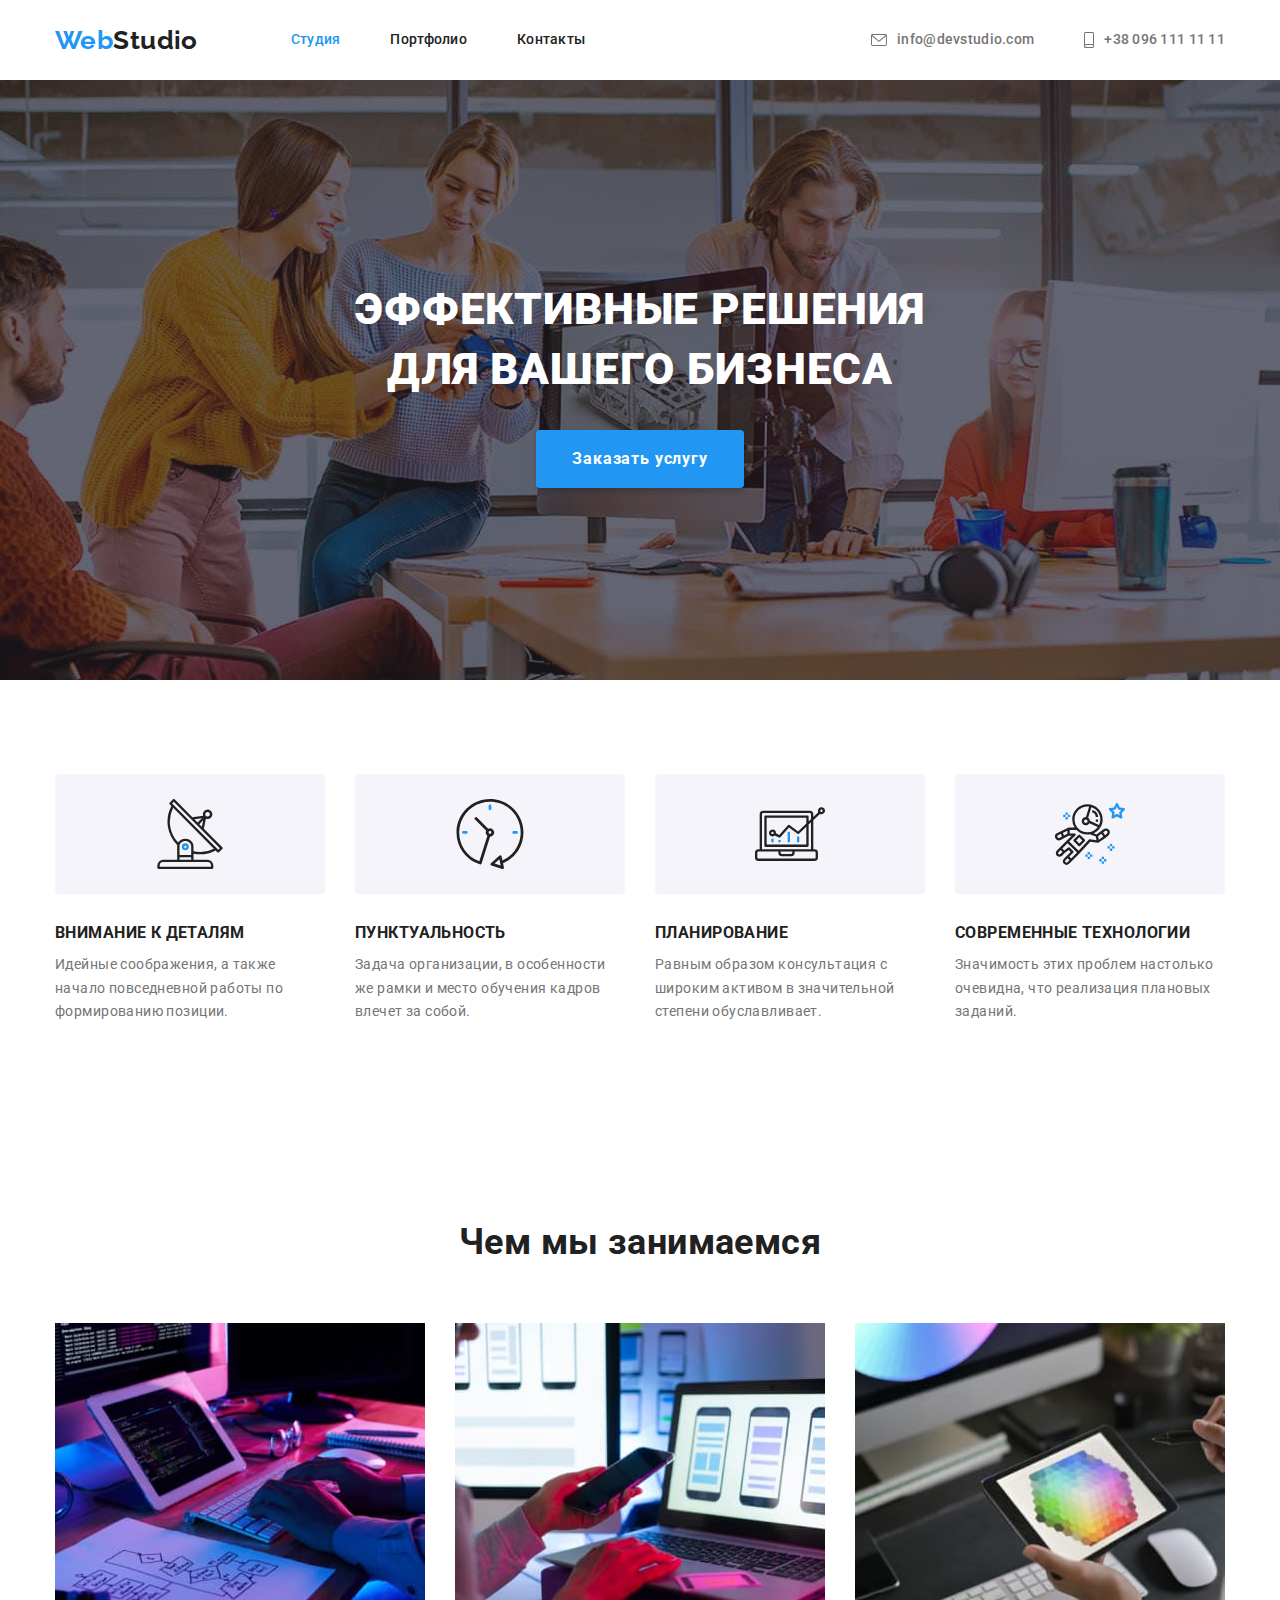
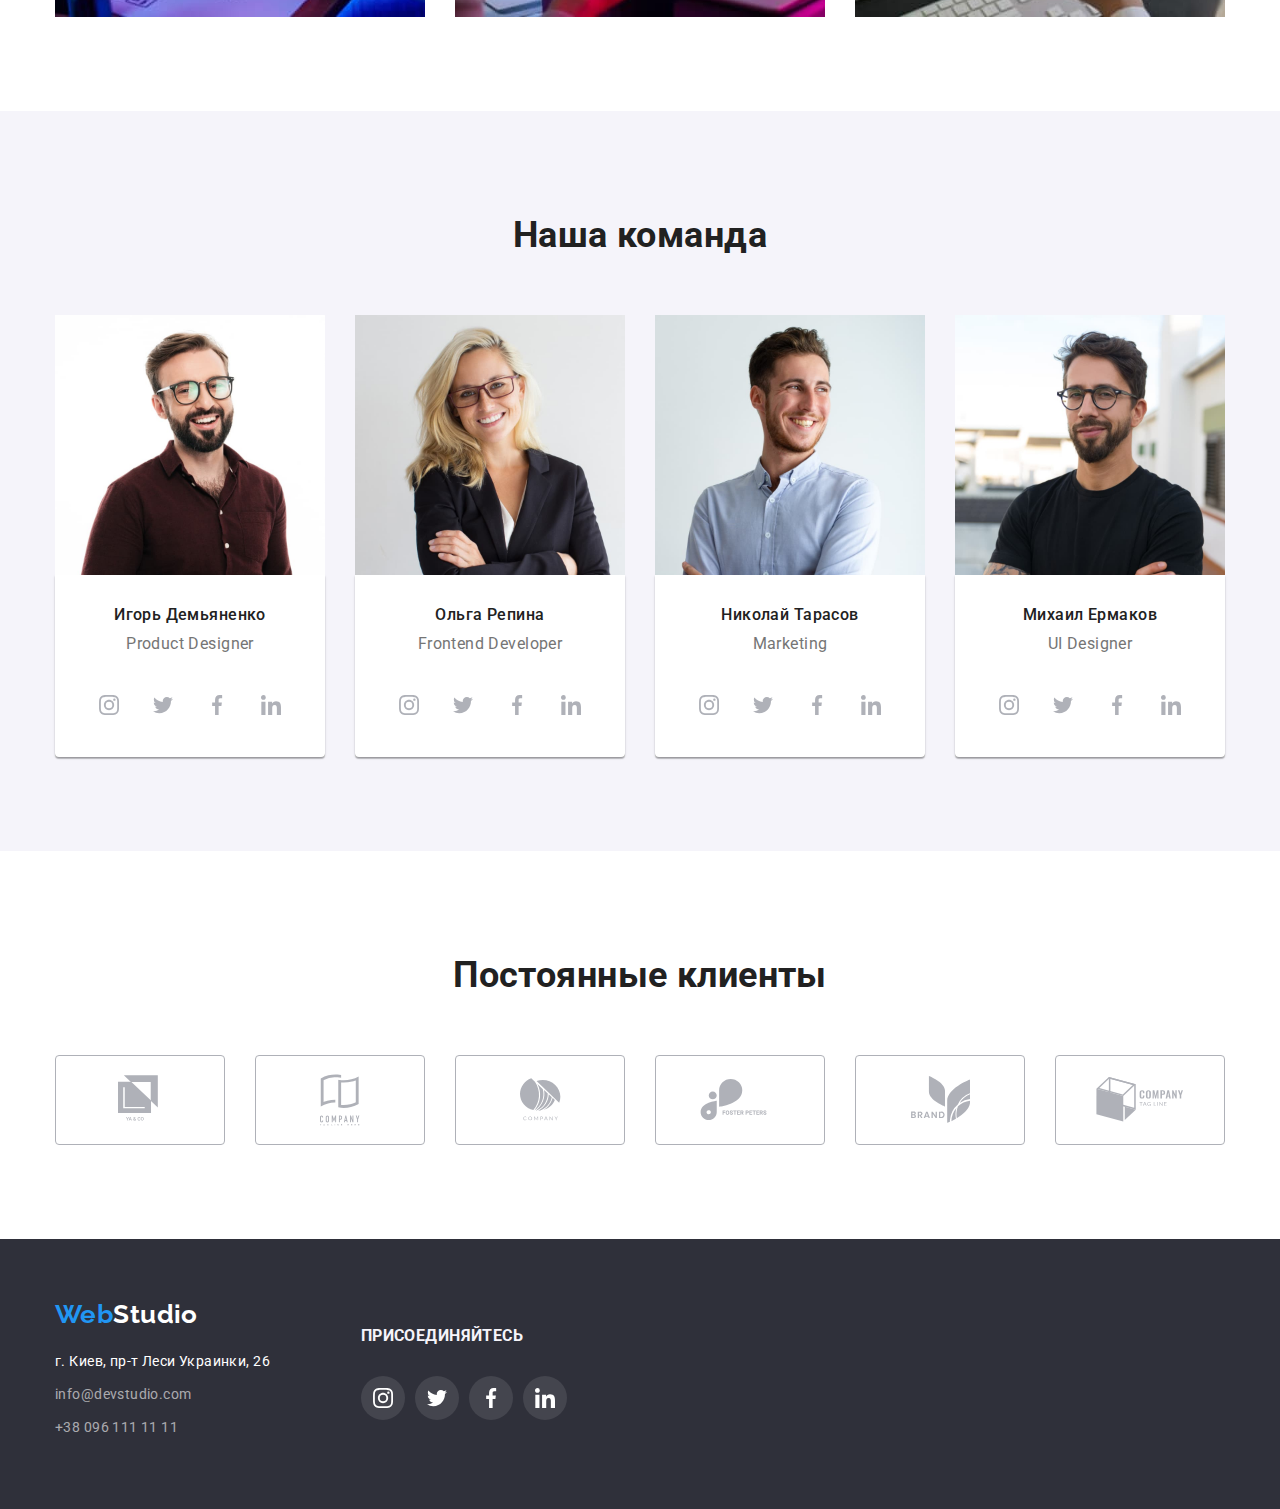
==== index.html @ 421e462c "дз4" ====
<!DOCTYPE html>
<html lang="ru">
  <head>
    <meta charset="UTF-8" />
    <meta name="viewport" content="width=device-width, initial-scale=1.0" />
    <title>Студия WebStudio</title>
    <link rel="preconnect" href="https://fonts.gstatic.com" />
    <link
      href="https://fonts.googleapis.com/css2?family=Raleway:wght@700&family=Roboto:wght@400;500;700;900&display=swap"
      rel="stylesheet"
    />
    <link
      rel="stylesheet"
      href="https://cdnjs.cloudflare.com/ajax/libs/modern-normalize/1.0.0/modern-normalize.min.css"
    />
    <link rel="stylesheet" href="./css/styles.css" />
  </head>

  <body>
    <!--Шапка страницы-->
    <header class="header">
      <div class="container navigation">
        <nav class="site-nav">
          <a class="logo link" href="./index.html"
            ><span class="logo-path">Web</span>Studio</a
          >
          <ul class="list nav-pages">
            <li class="item">
              <a class="link current" href="./index.html">Студия</a>
            </li>
            <li class="item">
              <a class="link" href="./portfolio.html">Портфолио</a>
            </li>
            <li class="item">
              <a class="link" href="#">Контакты</a>
            </li>
          </ul>
        </nav>
        <ul class="list header-connection">
          <li class="item">
            <a class="connection link" href="mailto:info@devstudio.com">
              <svg class="email" width="16" height="12">
                <use href="./images/main/sprite-icons.svg#icon-envelope"></use>
              </svg>
              info@devstudio.com</a
            >
          </li>
          <li class="item">
            <a class="connection link" href="tel:+380961111111">
              <svg class="telephone" width="10" height="16">
                <use
                  href="./images/main/sprite-icons.svg#icon-smartphone"
                ></use>
              </svg>
              +38 096 111 11 11</a
            >
          </li>
        </ul>
      </div>
    </header>
    <!--/Шапка страницы-->

    <main>
      <!--Девиз-->
      <section class="slogan">
        <div class="container">
          <h1 class="slogan-title">Эффективные решения для вашего бизнеса</h1>
          <a class="button-primary link" href="#">Заказать услугу</a>
        </div>
      </section>
      <!--/Девиз-->

      <!--Наши преимущества-->
      <section class="advantages section-padding">
        <div class="container">
        <h2 hidden class="title">Наши преимущества</h2>
        <ul class="advantages-catalog list">
          <li class="advantage-item">
            <div class="advantage-icon-background">
              <svg width="70" height="70">
                <use href="./images/main/sprite-icons.svg#icon-antenna"></use>
              </svg>
            </div>

            <h3 class="advantages-title">Внимание к деталям</h3>
            <p class="advantages-text">
              Идейные соображения, а также начало повседневной работы по
              формированию позиции.
            </p>
          </li>
          <li class="advantage-item">
            <div class="advantage-icon-background">
              <svg width="70" height="70">
                <use href="./images/main/sprite-icons.svg#icon-clock"></use>
              </svg>
            </div>
            <h3 class="advantages-title">Пунктуальность</h3>
            <p class="advantages-text">
              Задача организации, в особенности же рамки и место обучения кадров
              влечет за собой.
            </p>
          </li>
          <li class="advantage-item">
            <div class="advantage-icon-background">
              <svg width="70" height="70">
                <use href="./images/main/sprite-icons.svg#icon-diagram"></use>
              </svg>
            </div>
            <h3 class="advantages-title">Планирование</h3>
            <p class="advantages-text">
              Равным образом консультация с широким активом в значительной
              степени обуславливает.
            </p>
          </li>
          <li class="advantage-item">
            <div class="advantage-icon-background">
              <svg width="70" height="70">
                <use href="./images/main/sprite-icons.svg#icon-astronaut"></use>
              </svg>
            </div>
            <h3 class="advantages-title">Современные технологии</h3>
            <p class="advantages-text">
              Значимость этих проблем настолько очевидна, что реализация
              плановых заданий.
            </p>
          </li>
        </ul>
        </div>
      </section>
      <!--/Наши преимущества-->

      <!--Наши услуги-->
      <section class="services section-padding">
        <div class="container">
          <h2 class="title">Чем мы занимаемся</h2>
          <ul class="list">
            <li class="our-service">
              <img
                class="service-foto"
                src="./images/main/coding.jpg"
                alt="Пишем код страницы"
                width="370"
                height="294"
              />
            </li>
            <li class="our-service">
              <img
                class="service-foto"
                src="./images/main/adaptation.jpg"
                alt="Адаптируем под разные устройства"
                width="370"
                height="294"
              />
            </li>
            <li class="our-service">
              <img
                class="service-foto"
                src="./images/main/design.jpg"
                alt="Создаем дизайн"
                width="370"
                height="294"
              />
            </li>
          </ul>
        </div>
      </section>
      <!--/Наши услуги-->

      <!--Наша команда-->
      <section class="team section-padding">
        <div class="container">
          <h2 class="title">Наша команда</h2>
          <ul class="list members-of-team">
            <li class="team-card">
              <img
                class="team-foto"
                src="./images/main/igor-d.jpg"
                alt="фото Игорь Демьяненко"
                width="270"
                height="260"
              />
              <div class="member-content">
                <h3 class="team-member">Игорь Демьяненко</h3>
                <p lang="en" class="team-specialization">Product Designer</p>
                <ul class="social-network-list list">
                  <li class="social-network">
                    <a href="#" class="social-link">
                      <svg class="social-icon" width="20" height="20">
                        <use
                          href="./images/main/sprite-icons.svg#icon-instagram"
                        ></use>
                      </svg>
                    </a>
                  </li>
                  <li class="social-network">
                    <a href="#" class="social-link">
                      <svg class="social-icon" width="20" height="20">
                        <use
                          href="./images/main/sprite-icons.svg#icon-twitter"
                        ></use>
                      </svg>
                    </a>
                  </li>
                  <li class="social-network">
                    <a href="#" class="social-link">
                      <svg class="social-icon" width="20" height="20">
                        <use
                          href="./images/main/sprite-icons.svg#icon-facebook"
                        ></use>
                      </svg>
                    </a>
                  </li>
                  <li class="social-network">
                    <a href="#" class="social-link">
                      <svg class="social-icon" width="20" height="20">
                        <use
                          href="./images/main/sprite-icons.svg#icon-linkedin"
                        ></use>
                      </svg>
                    </a>
                  </li>
                </ul>
              </div>
            </li>
            <li class="team-card">
              <img
                class="team-foto"
                src="./images/main/olga-r.jpg"
                alt="фото Ольга Репина"
                width="270"
                height="260"
              />
              <div class="member-content">
                <h3 class="team-member">Ольга Репина</h3>
                <p lang="en" class="team-specialization">Frontend Developer</p>
                <ul class="social-network-list list">
                  <li class="social-network">
                    <a href="#" class="social-link">
                      <svg class="social-icon" width="20" height="20">
                        <use
                          href="./images/main/sprite-icons.svg#icon-instagram"
                        ></use>
                      </svg>
                    </a>
                  </li>
                  <li class="social-network">
                    <a href="#" class="social-link">
                      <svg class="social-icon" width="20" height="20">
                        <use
                          href="./images/main/sprite-icons.svg#icon-twitter"
                        ></use>
                      </svg>
                    </a>
                  </li>
                  <li class="social-network">
                    <a href="#" class="social-link">
                      <svg class="social-icon" width="20" height="20">
                        <use
                          href="./images/main/sprite-icons.svg#icon-facebook"
                        ></use>
                      </svg>
                    </a>
                  </li>
                  <li class="social-network">
                    <a href="#" class="social-link">
                      <svg class="social-icon" width="20" height="20">
                        <use
                          href="./images/main/sprite-icons.svg#icon-linkedin"
                        ></use>
                      </svg>
                    </a>
                  </li>
                </ul>
              </div>
            </li>
            <li class="team-card">
              <img
                class="team-foto"
                src="./images/main/nicolay-t.jpg"
                alt="фото Николай Тарасов"
                width="270"
                height="260"
              />
              <div class="member-content">
                <h3 class="team-member">Николай Тарасов</h3>
                <p lang="en" class="team-specialization">Marketing</p>
                <ul class="social-network-list list">
                  <li class="social-network">
                    <a href="#" class="social-link">
                      <svg class="social-icon" width="20" height="20">
                        <use
                          href="./images/main/sprite-icons.svg#icon-instagram"
                        ></use>
                      </svg>
                    </a>
                  </li>
                  <li class="social-network">
                    <a href="#" class="social-link">
                      <svg class="social-icon" width="20" height="20">
                        <use
                          href="./images/main/sprite-icons.svg#icon-twitter"
                        ></use>
                      </svg>
                    </a>
                  </li>
                  <li class="social-network">
                    <a href="#" class="social-link">
                      <svg class="social-icon" width="20" height="20">
                        <use
                          href="./images/main/sprite-icons.svg#icon-facebook"
                        ></use>
                      </svg>
                    </a>
                  </li>
                  <li class="social-network">
                    <a href="#" class="social-link">
                      <svg class="social-icon" width="20" height="20">
                        <use
                          href="./images/main/sprite-icons.svg#icon-linkedin"
                        ></use>
                      </svg>
                    </a>
                  </li>
                </ul>
              </div>
            </li>
            <li class="team-card">
              <img
                class="team-foto"
                src="./images/main/michail-e.jpg"
                alt="фото Михаил Ермаков"
                width="270"
                height="260"
              />
              <div class="member-content">
                <h3 class="team-member">Михаил Ермаков</h3>
                <p lang="en" class="team-specialization">UI Designer</p>
                <ul class="social-network-list list">
                  <li class="social-network">
                    <a href="#" class="social-link">
                      <svg class="social-icon" width="20" height="20">
                        <use
                          href="./images/main/sprite-icons.svg#icon-instagram"
                        ></use>
                      </svg>
                    </a>
                  </li>
                  <li class="social-network">
                    <a href="#" class="social-link">
                      <svg class="social-icon" width="20" height="20">
                        <use
                          href="./images/main/sprite-icons.svg#icon-twitter"
                        ></use>
                      </svg>
                    </a>
                  </li>
                  <li class="social-network">
                    <a href="#" class="social-link">
                      <svg class="social-icon" width="20" height="20">
                        <use
                          href="./images/main/sprite-icons.svg#icon-facebook"
                        ></use>
                      </svg>
                    </a>
                  </li>
                  <li class="social-network">
                    <a href="#" class="social-link">
                      <svg class="social-icon" width="20" height="20">
                        <use
                          href="./images/main/sprite-icons.svg#icon-linkedin"
                        ></use>
                      </svg>
                    </a>
                  </li>
                </ul>
              </div>
            </li>
          </ul>
        </div>
      </section>
      <!--/Наша команда-->

      <!-- Наши клиенты -->
      <section class="clients section-padding">
        <div class="container">
          <h2 class="title">Постоянные клиенты</h2>
          <ul class="list regular-clients">
            <li class="client">
              <svg class="brand-icon" width="44" height="49">
                <use href="./images/main/sprite-icons.svg#icon-yaco"></use>
              </svg>
            </li>
            <li class="client">
              <svg class="brand-icon" width="40" height="52">
                <use
                  href="./images/main/sprite-icons.svg#icon-taglinehere"
                ></use>
              </svg>
            </li>
            <li class="client">
              <svg class="brand-icon" width="41" height="43">
                <use href="./images/main/sprite-icons.svg#icon-company"></use>
              </svg>
            </li>
            <li class="client">
              <svg class="brand-icon" width="80" height="42">
                <use
                  href="./images/main/sprite-icons.svg#icon-fosterpeters"
                ></use>
              </svg>
            </li>
            <li class="client">
              <svg class="brand-icon" width="59" height="47">
                <use href="./images/main/sprite-icons.svg#icon-brand"></use>
              </svg>
            </li>
            <li class="client">
              <svg class="brand-icon" width="88" height="45">
                <use href="./images/main/sprite-icons.svg#icon-tagline"></use>
              </svg>
            </li>
          </ul>
        </div>
      </section>
      <!-- Наши клиенты -->
    </main>

    <!--Подвал с контактами-->
    <footer class="footer">
      <div class="container">
        <div class="footer-links">

          <div class="footer-contacts">
            <a class="logo logo-inverse link" href="./index.html"
              ><span class="logo-path">Web</span>Studio</a
            >
            <address class="address">г. Киев, пр-т Леси Украинки, 26</address>
            <address class="footer-connection">
              <a class="connection link" href="mailto:info@devstudio.com"
                >info@devstudio.com</a
              >
            </address>
            <address class="footer-connection">
              <a class="connection link" href="tel:+380961111111"
                >+38 096 111 11 11</a
              >
            </address>
          </div>
          <div class="join">
          <h3 class="advantages-title title-inverse">присоединяйтесь</h3>
          <ul class="list social-network-list">
            <li class="social-network company-social-link">
              <a href="#" class="social-link">
                <svg class="social-icon" width="20" height="20">
                  <use href="./images/main/sprite-icons.svg#icon-instagram"></use>
                </svg>
              </a>
            </li>
            <li class="social-network company-social-link">
              <a href="#" class="social-link">
                <svg class="social-icon" width="20" height="20">
                  <use href="./images/main/sprite-icons.svg#icon-twitter"></use>
                </svg>
              </a>
            </li>
            <li class="social-network company-social-link">
              <a href="#" class="social-link">
                <svg class="social-icon" width="20" height="20">
                  <use href="./images/main/sprite-icons.svg#icon-facebook"></use>
                </svg>
              </a>
            </li>
            <li class="social-network company-social-link">
              <a href="#" class="social-link">
                <svg class="social-icon" width="20" height="20">
                  <use href="./images/main/sprite-icons.svg#icon-linkedin"></use>
                </svg>
              </a>
            </li>
          </ul>
          </div>
        </div>
    </footer>
    <!--/Подвал с контактами-->
  </body>
</html>
---- css/styles.css ----
/* === Общие === */
:root {
  /* Палитра */
  --color-grey: #757575;
  --color-black: #212121;
  --color-blue: #2196f3;
  --color-white: #ffffff;
  --color-very-transparent-grey: rgba(255, 255, 255, 0.1);
  --color-transparent-grey: rgba(255, 255, 255, 0.6);
  --color-light-black: #2f303a;
  --color-light-grey: #f5f4fa;
  --color-almost-white: #eeeeee;
  --color-second-almost-white: #ececec;
  --color-dark-grey: rgba(47, 48, 58, 0.4);
  --color-grey-two: #afb1b8;

  /* Переменные */
  --main-text-color: var(--color-grey);
  --title-text-color: var(--color-black);
  --accent-color: var(--color-blue);
  --main-white-color: var(--color-white);
  --footer-color: var(--color-transparent-grey);
  --background-color-footer: var(--color-light-black);
  --background-button-color: var(--color-light-grey);
  --card-border-color: var(--color-almost-white);
  --section-border-color: var(--color-second-almost-white);
  --background-gradient: var(--color-dark-grey);
  --icon-color: var(--color-grey-two);
  --icon-footer-background: var(--color-very-transparent-grey);

  --main-font-family: Roboto, sans-serif;
  --second-font-family: Raleway, sans-serif;
}

/* Общие стили */

* {
  margin: 0;
  padding: 0;
}

body {
  color: var(--main-text-color);
  background-color: var(--main-white-color);
  font-family: var(--main-font-family);
  font-size: 14px;
  font-weight: 400;
  font-style: normal;
  letter-spacing: 0.03em;
}

.container {
  margin-left: auto;
  margin-right: auto;
  width: 1200px;
  padding-left: 15px;
  padding-right: 15px;
}

.section-padding {
  padding-top: 94px;
  padding-bottom: 94px;
}

.list {
  list-style: none;
}

.link {
  text-decoration: none;
}

.title {
  margin-bottom: 50px;
  color: var(--title-text-color);
  font-weight: 700;
  font-size: 36px;
  line-height: 1.67;
  text-align: center;
}

/* === /Общие === */

/*=== Шапка страницы ===*/

.logo {
  display: inline-block;
  margin-right: 93px;

  color: var(--title-text-color);
  font-family: var(--second-font-family);
  font-weight: 700;
  font-size: 26px;
  line-height: 1.19;
}

.logo-path {
  color: var(--accent-color);
}

.list .link {
  color: var(--title-text-color);
  font-weight: 500;
  line-height: 1.14;
  letter-spacing: 0.02em;
}

.list .link:hover,
.list .link:focus,
.list .link.current {
  color: var(--accent-color);
}

.connection {
  color: var(--footer-color);
  font-style: normal;
  line-height: 1.71;
}

.navigation {
  display: flex;
  align-items: center;
}

.site-nav {
  display: flex;
  align-items: center;
}

.nav-pages {
  display: flex;
}

.nav-pages .item:not(:last-child) {
  margin-right: 50px;
}

.nav-pages .link {
  display: block;
  padding-top: 32px;
  padding-bottom: 32px;
}

.header-connection {
  display: flex;
  align-items: center;
  margin-left: auto;
}

.header-connection .link {
  display: flex;
  align-items: center;
}

.header-connection .item:not(:last-child) {
  margin-right: 50px;
}

.header-connection .connection {
  color: var(--main-text-color);
}

.email {
  margin-right: 10px;
  fill: var(--main-text-color);
}

.email:hover,
.email:focus {
  fill: currentColor;
}

.telephone {
  margin-right: 10px;
  fill: var(--main-text-color);
}

.telephone:hover,
.telephone:focus {
  fill: currentColor;
}

/*=== /Шапка страницы ===*/

/*===Девиз===*/

.slogan {
  max-width: 1600px;
  height: 600px;
  margin-left: auto;
  margin-right: auto;
  background-color: var(--background-color-footer);
  background-image: linear-gradient(
      to right,
      var(--background-gradient),
      var(--background-gradient)
    ),
    url("../images/main/banner.jpg");
  background-repeat: no-repeat;
  background-size: cover;
  background-position: center;

  text-align: center;
  letter-spacing: 0.06em;
}

.slogan .container {
  padding-top: 200px;
  padding-bottom: 200px;
}

.slogan-title {
  width: 600px;
  margin-left: auto;
  margin-right: auto;
  margin-bottom: 30px;

  color: var(--main-white-color);
  font-weight: 900;
  font-size: 44px;
  line-height: 1.36;
  text-transform: uppercase;
}

.button-primary {
  display: inline-block;
  border: 4px solid transparent;
  box-shadow: 0px 4px 4px rgba(0, 0, 0, 0.15);
  border-radius: 4px;
  min-width: 200px;
  padding: 10px 32px;

  color: var(--main-white-color);
  background-color: var(--accent-color);
  font-weight: 700;
  font-size: 16px;
  line-height: 1.87;
}

/*===/Девиз===*/

/*=== Наши преимущества ===*/

.advantages {
  color: var(--main-text-color);
}

.advantages-catalog {
  display: flex;
}

.advantage-item {
  width: 270px;
}

.advantage-icon-background {
  display: flex;
  align-items: center;
  justify-content: center;
  margin-bottom: 30px;

  height: 120px;
  background-color: var(--background-button-color);
  border-radius: 4px;
}

.advantages-catalog .advantage-item:not(:last-child) {
  margin-right: 30px;
}

.advantages-title {
  margin-bottom: 10px;

  color: var(--title-text-color);
  font-weight: 700;
  line-height: 1.14;
  text-transform: uppercase;
}

.advantages-text {
  line-height: 1.71;
  text-align: left;
}

/*=== /Наши преимущества ===*/

/*=== Наши услуги ===*/

.services {
  display: flex;
  justify-content: space-between;
  align-items: center;
}

.services .list {
  display: flex;
  justify-content: space-between;
  align-items: center;
}

.services .our-service:not(:last-child) {
  margin-right: 30px;
}

.our-service {
  display: block;
}

.service-foto {
  display: block;
}

/*=== /Наши услуги ===*/

/*=== Наша команда ===*/

.team {
  background-color: var(--color-light-grey);
}
.members-of-team {
  display: flex;
  align-items: center;
}

.members-of-team .team-card:not(:last-child) {
  margin-right: 30px;
}

.team-card {
  background-color: var(--main-white-color);
}

.team-foto {
  display: block;
}

.member-content {
  padding-top: 30px;
  padding-bottom: 30px;

  box-shadow: 0px 1px 3px rgba(0, 0, 0, 0.12), 0px 1px 1px rgba(0, 0, 0, 0.14),
    0px 2px 1px rgba(0, 0, 0, 0.2);
  border-radius: 0px 0px 4px 4px;
}

.team-member {
  margin-bottom: 10px;
  color: var(--title-text-color);
  font-weight: 500;
  font-size: 16px;
  line-height: 1.19;
  text-align: center;
}

.team-specialization {
  margin-bottom: 30px;
  color: var(--main-text-color);
  font-weight: 400;
  font-size: 16px;
  line-height: 1.19;
  text-align: center;
}

.social-network-list {
  display: flex;
  align-items: center;
  justify-content: center;
}

.social-link {
  display: block;
  width: 44px;
  height: 44px;
  border-radius: 50%;
  padding: 12px;
}

.social-link:hover,
.social-link:focus {
  background-color: var(--accent-color);
}

.social-icon {
  fill: var(--icon-color);
}
.social-icon:hover,
.social-icon:focus {
  fill: var(--main-white-color);
}

.social-network-list .social-network:not(:last-child) {
  margin-right: 10px;
}

/*=== /Наша команда ===*/

/*=== Наши клиенты ===*/

.regular-clients {
  display: flex;
  justify-content: center;
  align-items: center;
}

.client {
  display: flex;
  align-items: center;
  justify-content: center;
  width: 170px;
  height: 90px;

  border: 1px solid var(--icon-color);
  border-radius: 4px;
}

.client:hover,
.client:focus {
  border: 1px solid var(--accent-color);
}

.regular-clients .client:not(:last-child) {
  margin-right: 30px;
}

.brand-icon {
  fill: var(--icon-color);
}

.brand-icon:hover,
.brand-icon:focus {
  fill: var(--accent-color);
}

/*=== /Наши клиенты ===*/

/*=== Подвал с контактами ===*/
.footer {
  background-color: var(--background-color-footer);
}

.footer .container {
  padding-top: 60px;
  padding-bottom: 60px;
}

.footer-links {
  display: flex;
  align-items: center;
}

.footer-contacts {
  margin-right: 70px;
}

.logo.logo-inverse {
  display: inline-block;
  margin-bottom: 20px;
  color: var(--main-white-color);
}

.address {
  margin-bottom: 9px;
  color: var(--main-white-color);
  font-style: normal;
  line-height: 1.71;
}

.footer-connection {
  margin-bottom: 9px;
}

.company-social-link .social-link {
  background-color: var(--icon-footer-background);
}
.company-social-link .social-link:hover,
.company-social-link .social-link:focus {
  background-color: var(--accent-color);
}

.company-social-link .social-icon {
  fill: var(--main-white-color);
}

.title-inverse {
  margin-bottom: 30px;
  color: var(--background-button-color);
}

/*=== /Подвал с контактами ===*/

/*=== ПОРТФОЛИО === */
.portfolio {
  border-top: 1px solid var(--section-border-color);
}

/*=== Фильтр ===*/
.portfolio-buttons {
  display: flex;
  align-items: center;
  justify-content: center;
  margin-bottom: 50px;
}

.portfolio-buttons .pf-button:not(:last-child) {
  margin-right: 8px;
}

.filter-button {
  padding-left: 22px;
  padding-right: 22px;

  color: var(--title-text-color);
  background-color: var(--background-button-color);
  border: none;
  border-radius: 4px;

  font-family: Roboto;
  font-weight: 500;
  font-size: 16px;
  line-height: 1.62;
  text-align: center;
}

.filter-button:hover,
.filter-button:focus {
  color: var(--main-white-color);
  background-color: var(--accent-color);
  box-shadow: 0px 3px 1px rgba(0, 0, 0, 0.1), 0px 1px 2px rgba(0, 0, 0, 0.08),
    0px 2px 2px rgba(0, 0, 0, 0.12);
}

/*=== /Фильтр ===*/

/*=== Проекты ===*/
.projects {
  display: flex;
  flex-wrap: wrap;

  font-weight: 400;
  font-size: 16px;
  line-height: 1.87;
}

.projects .project-card {
  margin-right: 30px;
}

.projects .project-card:nth-child(3n) {
  margin-right: 0;
}

.project-card {
  margin-bottom: 30px;
}

.project-card:hover,
.project-card:focus {
  box-shadow: 0px 1px 1px rgba(0, 0, 0, 0.12), 0px 4px 4px rgba(0, 0, 0, 0.06),
    1px 4px 6px rgba(0, 0, 0, 0.16);
}

.project-foto {
  display: block;
}

.card-content {
  padding-top: 20px;
  padding-bottom: 20px;
  padding-left: 24px;
  padding-right: 24px;

  border: 1px solid var(--card-border-color);
  border-top: none;
}

.project-title {
  margin-bottom: 4px;

  color: var(--title-text-color);
  font-weight: 700;
  font-size: 18px;
  line-height: 2;
  letter-spacing: 0.06em;
}

/*=== /Проекты ===*/
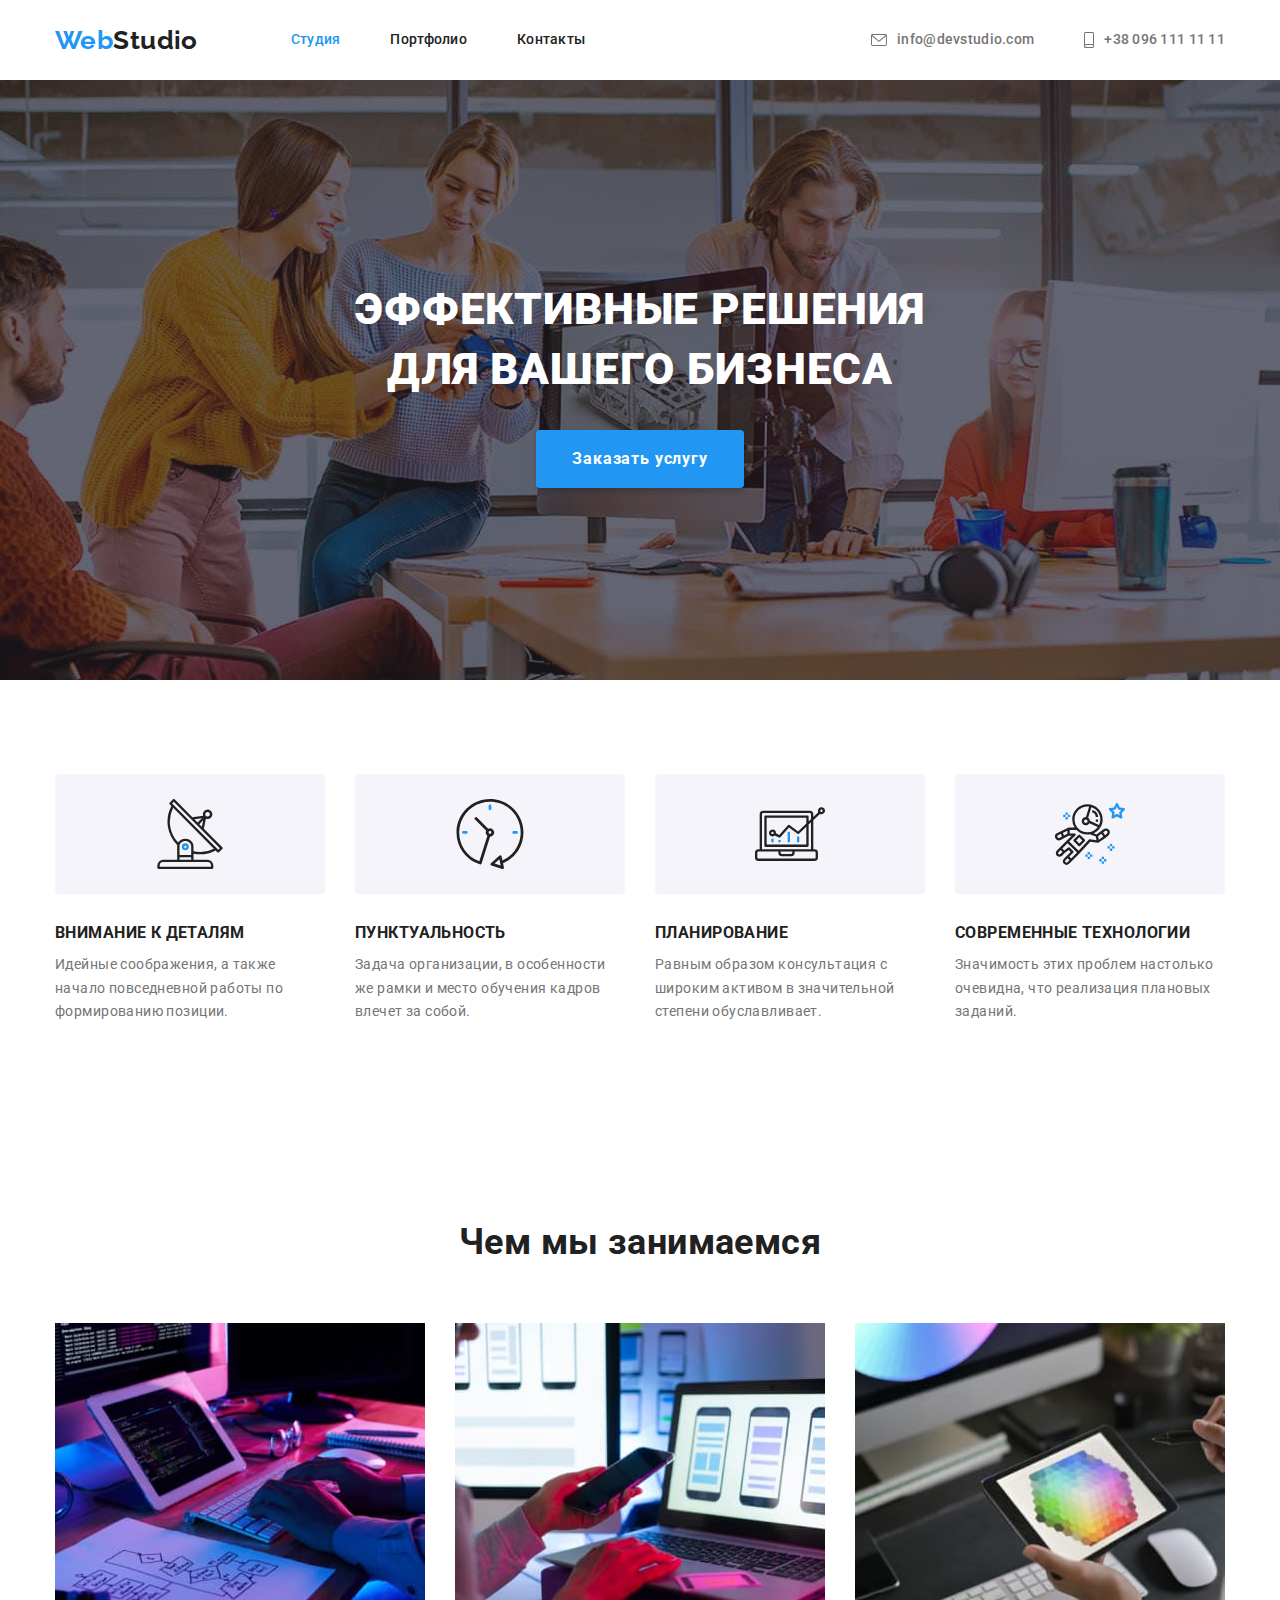
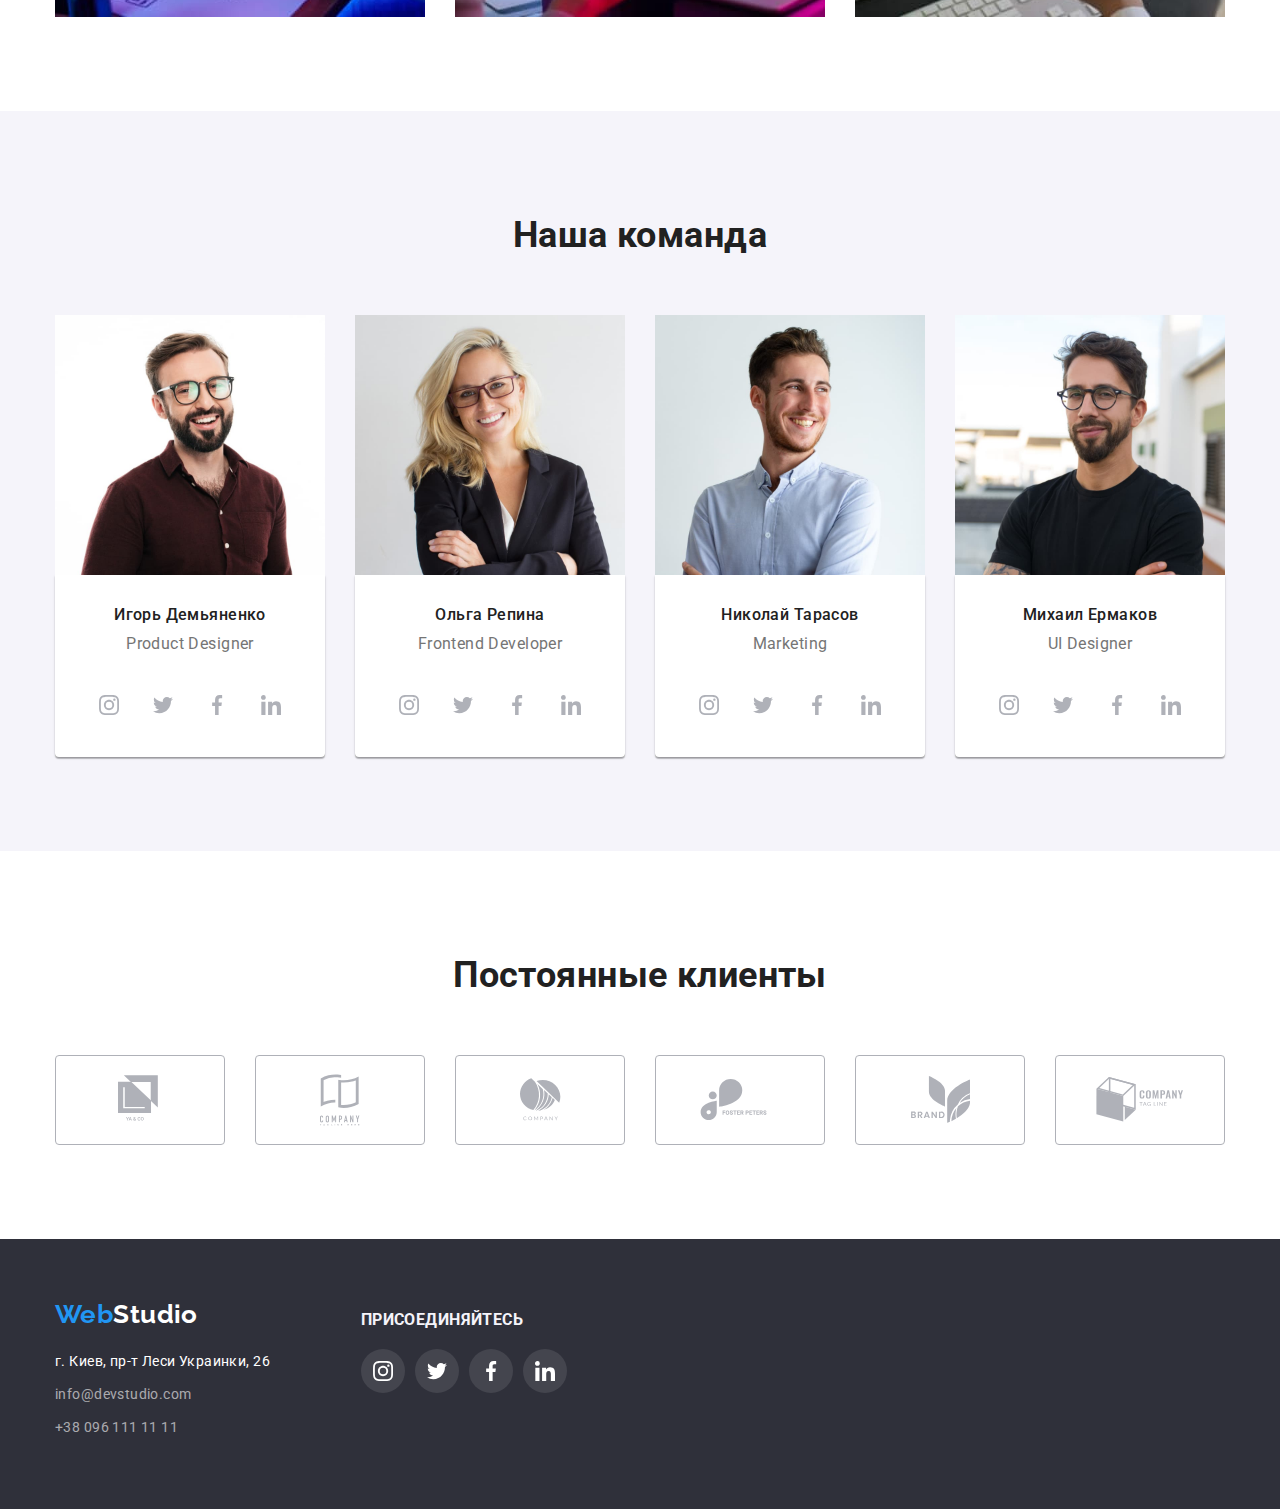
==== commit a143125b: "ховеры на клиентах" ====
--- a/index.html
+++ b/index.html
@@ -73,58 +73,60 @@
       <!--Наши преимущества-->
       <section class="advantages section-padding">
         <div class="container">
-        <h2 hidden class="title">Наши преимущества</h2>
-        <ul class="advantages-catalog list">
-          <li class="advantage-item">
-            <div class="advantage-icon-background">
-              <svg width="70" height="70">
-                <use href="./images/main/sprite-icons.svg#icon-antenna"></use>
-              </svg>
-            </div>
-
-            <h3 class="advantages-title">Внимание к деталям</h3>
-            <p class="advantages-text">
-              Идейные соображения, а также начало повседневной работы по
-              формированию позиции.
-            </p>
-          </li>
-          <li class="advantage-item">
-            <div class="advantage-icon-background">
-              <svg width="70" height="70">
-                <use href="./images/main/sprite-icons.svg#icon-clock"></use>
-              </svg>
-            </div>
-            <h3 class="advantages-title">Пунктуальность</h3>
-            <p class="advantages-text">
-              Задача организации, в особенности же рамки и место обучения кадров
-              влечет за собой.
-            </p>
-          </li>
-          <li class="advantage-item">
-            <div class="advantage-icon-background">
-              <svg width="70" height="70">
-                <use href="./images/main/sprite-icons.svg#icon-diagram"></use>
-              </svg>
-            </div>
-            <h3 class="advantages-title">Планирование</h3>
-            <p class="advantages-text">
-              Равным образом консультация с широким активом в значительной
-              степени обуславливает.
-            </p>
-          </li>
-          <li class="advantage-item">
-            <div class="advantage-icon-background">
-              <svg width="70" height="70">
-                <use href="./images/main/sprite-icons.svg#icon-astronaut"></use>
-              </svg>
-            </div>
-            <h3 class="advantages-title">Современные технологии</h3>
-            <p class="advantages-text">
-              Значимость этих проблем настолько очевидна, что реализация
-              плановых заданий.
-            </p>
-          </li>
-        </ul>
+          <h2 hidden class="title">Наши преимущества</h2>
+          <ul class="advantages-catalog list">
+            <li class="advantage-item">
+              <div class="advantage-icon-background">
+                <svg width="70" height="70">
+                  <use href="./images/main/sprite-icons.svg#icon-antenna"></use>
+                </svg>
+              </div>
+
+              <h3 class="advantages-title">Внимание к деталям</h3>
+              <p class="advantages-text">
+                Идейные соображения, а также начало повседневной работы по
+                формированию позиции.
+              </p>
+            </li>
+            <li class="advantage-item">
+              <div class="advantage-icon-background">
+                <svg width="70" height="70">
+                  <use href="./images/main/sprite-icons.svg#icon-clock"></use>
+                </svg>
+              </div>
+              <h3 class="advantages-title">Пунктуальность</h3>
+              <p class="advantages-text">
+                Задача организации, в особенности же рамки и место обучения
+                кадров влечет за собой.
+              </p>
+            </li>
+            <li class="advantage-item">
+              <div class="advantage-icon-background">
+                <svg width="70" height="70">
+                  <use href="./images/main/sprite-icons.svg#icon-diagram"></use>
+                </svg>
+              </div>
+              <h3 class="advantages-title">Планирование</h3>
+              <p class="advantages-text">
+                Равным образом консультация с широким активом в значительной
+                степени обуславливает.
+              </p>
+            </li>
+            <li class="advantage-item">
+              <div class="advantage-icon-background">
+                <svg width="70" height="70">
+                  <use
+                    href="./images/main/sprite-icons.svg#icon-astronaut"
+                  ></use>
+                </svg>
+              </div>
+              <h3 class="advantages-title">Современные технологии</h3>
+              <p class="advantages-text">
+                Значимость этих проблем настолько очевидна, что реализация
+                плановых заданий.
+              </p>
+            </li>
+          </ul>
         </div>
       </section>
       <!--/Наши преимущества-->
@@ -386,38 +388,50 @@
           <h2 class="title">Постоянные клиенты</h2>
           <ul class="list regular-clients">
             <li class="client">
-              <svg class="brand-icon" width="44" height="49">
-                <use href="./images/main/sprite-icons.svg#icon-yaco"></use>
-              </svg>
+              <a href="#" class="link client-link">
+                <svg class="brand-icon" width="44" height="49">
+                  <use href="./images/main/sprite-icons.svg#icon-yaco"></use>
+                </svg>
+              </a>
             </li>
             <li class="client">
-              <svg class="brand-icon" width="40" height="52">
-                <use
-                  href="./images/main/sprite-icons.svg#icon-taglinehere"
-                ></use>
-              </svg>
+              <a href="#" class="link client-link">
+                <svg class="brand-icon" width="40" height="52">
+                  <use
+                    href="./images/main/sprite-icons.svg#icon-taglinehere"
+                  ></use>
+                </svg>
+              </a>
             </li>
             <li class="client">
-              <svg class="brand-icon" width="41" height="43">
-                <use href="./images/main/sprite-icons.svg#icon-company"></use>
-              </svg>
+              <a href="#" class="link client-link">
+                <svg class="brand-icon" width="41" height="43">
+                  <use href="./images/main/sprite-icons.svg#icon-company"></use>
+                </svg>
+              </a>
             </li>
             <li class="client">
-              <svg class="brand-icon" width="80" height="42">
-                <use
-                  href="./images/main/sprite-icons.svg#icon-fosterpeters"
-                ></use>
-              </svg>
+              <a href="#" class="link client-link">
+                <svg class="brand-icon" width="80" height="42">
+                  <use
+                    href="./images/main/sprite-icons.svg#icon-fosterpeters"
+                  ></use>
+                </svg>
+              </a>
             </li>
             <li class="client">
-              <svg class="brand-icon" width="59" height="47">
-                <use href="./images/main/sprite-icons.svg#icon-brand"></use>
-              </svg>
+              <a href="#" class="link client-link">
+                <svg class="brand-icon" width="59" height="47">
+                  <use href="./images/main/sprite-icons.svg#icon-brand"></use>
+                </svg>
+              </a>
             </li>
             <li class="client">
-              <svg class="brand-icon" width="88" height="45">
-                <use href="./images/main/sprite-icons.svg#icon-tagline"></use>
-              </svg>
+              <a href="#" class="link client-link">
+                <svg class="brand-icon" width="88" height="45">
+                  <use href="./images/main/sprite-icons.svg#icon-tagline"></use>
+                </svg>
+              </a>
             </li>
           </ul>
         </div>
@@ -429,7 +443,6 @@
     <footer class="footer">
       <div class="container">
         <div class="footer-links">
-
           <div class="footer-contacts">
             <a class="logo logo-inverse link" href="./index.html"
               ><span class="logo-path">Web</span>Studio</a
@@ -447,39 +460,48 @@
             </address>
           </div>
           <div class="join">
-          <h3 class="advantages-title title-inverse">присоединяйтесь</h3>
-          <ul class="list social-network-list">
-            <li class="social-network company-social-link">
-              <a href="#" class="social-link">
-                <svg class="social-icon" width="20" height="20">
-                  <use href="./images/main/sprite-icons.svg#icon-instagram"></use>
-                </svg>
-              </a>
-            </li>
-            <li class="social-network company-social-link">
-              <a href="#" class="social-link">
-                <svg class="social-icon" width="20" height="20">
-                  <use href="./images/main/sprite-icons.svg#icon-twitter"></use>
-                </svg>
-              </a>
-            </li>
-            <li class="social-network company-social-link">
-              <a href="#" class="social-link">
-                <svg class="social-icon" width="20" height="20">
-                  <use href="./images/main/sprite-icons.svg#icon-facebook"></use>
-                </svg>
-              </a>
-            </li>
-            <li class="social-network company-social-link">
-              <a href="#" class="social-link">
-                <svg class="social-icon" width="20" height="20">
-                  <use href="./images/main/sprite-icons.svg#icon-linkedin"></use>
-                </svg>
-              </a>
-            </li>
-          </ul>
+            <h3 class="advantages-title title-inverse">присоединяйтесь</h3>
+            <ul class="list social-network-list">
+              <li class="social-network company-social-link">
+                <a href="#" class="social-link">
+                  <svg class="social-icon" width="20" height="20">
+                    <use
+                      href="./images/main/sprite-icons.svg#icon-instagram"
+                    ></use>
+                  </svg>
+                </a>
+              </li>
+              <li class="social-network company-social-link">
+                <a href="#" class="social-link">
+                  <svg class="social-icon" width="20" height="20">
+                    <use
+                      href="./images/main/sprite-icons.svg#icon-twitter"
+                    ></use>
+                  </svg>
+                </a>
+              </li>
+              <li class="social-network company-social-link">
+                <a href="#" class="social-link">
+                  <svg class="social-icon" width="20" height="20">
+                    <use
+                      href="./images/main/sprite-icons.svg#icon-facebook"
+                    ></use>
+                  </svg>
+                </a>
+              </li>
+              <li class="social-network company-social-link">
+                <a href="#" class="social-link">
+                  <svg class="social-icon" width="20" height="20">
+                    <use
+                      href="./images/main/sprite-icons.svg#icon-linkedin"
+                    ></use>
+                  </svg>
+                </a>
+              </li>
+            </ul>
           </div>
         </div>
+      </div>
     </footer>
     <!--/Подвал с контактами-->
   </body>
--- a/css/styles.css
+++ b/css/styles.css
@@ -119,7 +119,6 @@
 
 .navigation {
   display: flex;
-  align-items: center;
 }
 
 .site-nav {
@@ -185,7 +184,6 @@
 /*===Девиз===*/
 
 .slogan {
-  max-width: 1600px;
   height: 600px;
   margin-left: auto;
   margin-right: auto;
@@ -286,16 +284,8 @@
 
 /*=== Наши услуги ===*/
 
-.services {
-  display: flex;
-  justify-content: space-between;
-  align-items: center;
-}
-
 .services .list {
   display: flex;
-  justify-content: space-between;
-  align-items: center;
 }
 
 .services .our-service:not(:last-child) {
@@ -319,7 +309,6 @@
 }
 .members-of-team {
   display: flex;
-  align-items: center;
 }
 
 .members-of-team .team-card:not(:last-child) {
@@ -363,7 +352,6 @@
 
 .social-network-list {
   display: flex;
-  align-items: center;
   justify-content: center;
 }
 
@@ -398,37 +386,32 @@
 
 .regular-clients {
   display: flex;
-  justify-content: center;
-  align-items: center;
-}
-
-.client {
+}
+
+.regular-clients .client:not(:last-child) {
+  margin-right: 30px;
+}
+
+.client .client-link {
+  display: block;
   display: flex;
   align-items: center;
   justify-content: center;
   width: 170px;
   height: 90px;
-
-  border: 1px solid var(--icon-color);
+  color: var(--icon-color);
+
+  border: 1px solid currentColor;
   border-radius: 4px;
 }
 
-.client:hover,
-.client:focus {
-  border: 1px solid var(--accent-color);
-}
-
-.regular-clients .client:not(:last-child) {
-  margin-right: 30px;
+.client-link:hover,
+.client-link:focus {
+  color: var(--accent-color);
 }
 
 .brand-icon {
-  fill: var(--icon-color);
-}
-
-.brand-icon:hover,
-.brand-icon:focus {
-  fill: var(--accent-color);
+  fill: currentColor;
 }
 
 /*=== /Наши клиенты ===*/
@@ -445,7 +428,6 @@
 
 .footer-links {
   display: flex;
-  align-items: center;
 }
 
 .footer-contacts {
@@ -469,6 +451,10 @@
   margin-bottom: 9px;
 }
 
+.join {
+  margin-top: 12px;
+}
+
 .company-social-link .social-link {
   background-color: var(--icon-footer-background);
 }
@@ -482,7 +468,7 @@
 }
 
 .title-inverse {
-  margin-bottom: 30px;
+  margin-bottom: 20px;
   color: var(--background-button-color);
 }
 
@@ -496,7 +482,6 @@
 /*=== Фильтр ===*/
 .portfolio-buttons {
   display: flex;
-  align-items: center;
   justify-content: center;
   margin-bottom: 50px;
 }
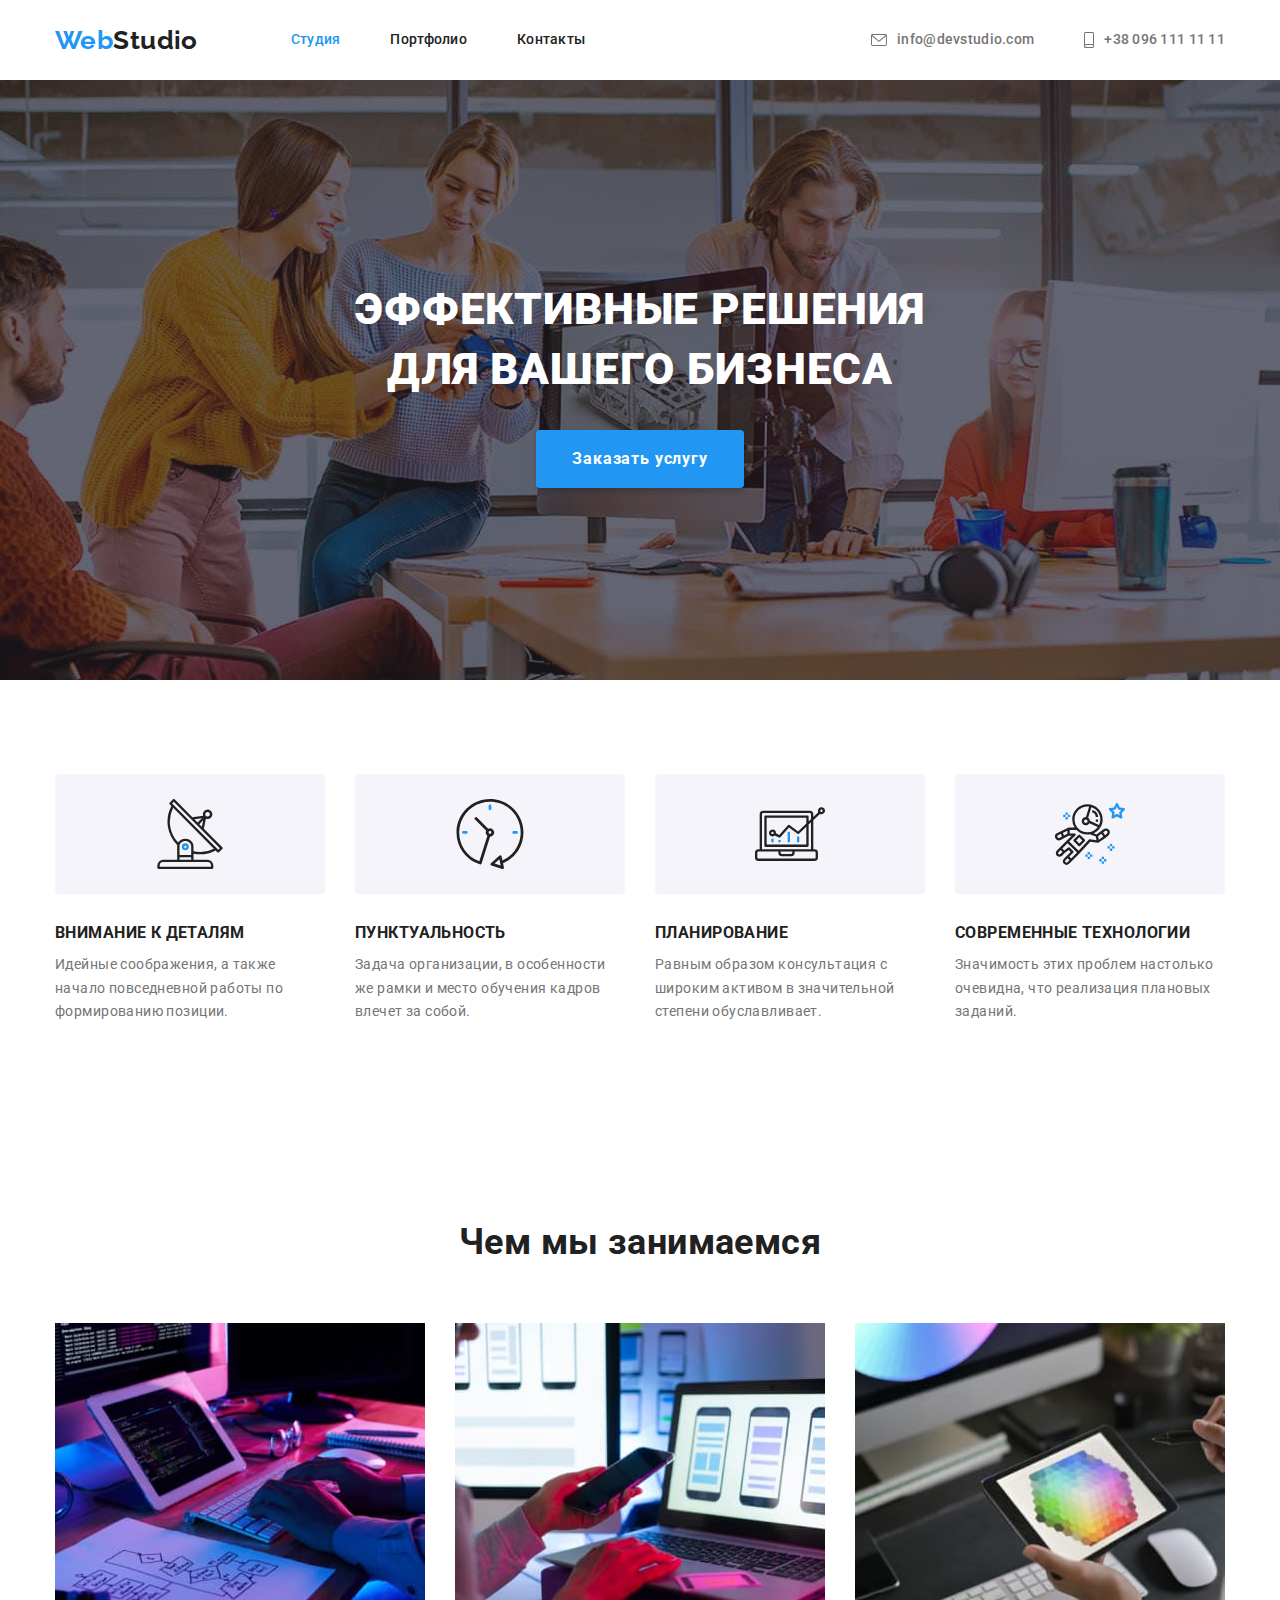
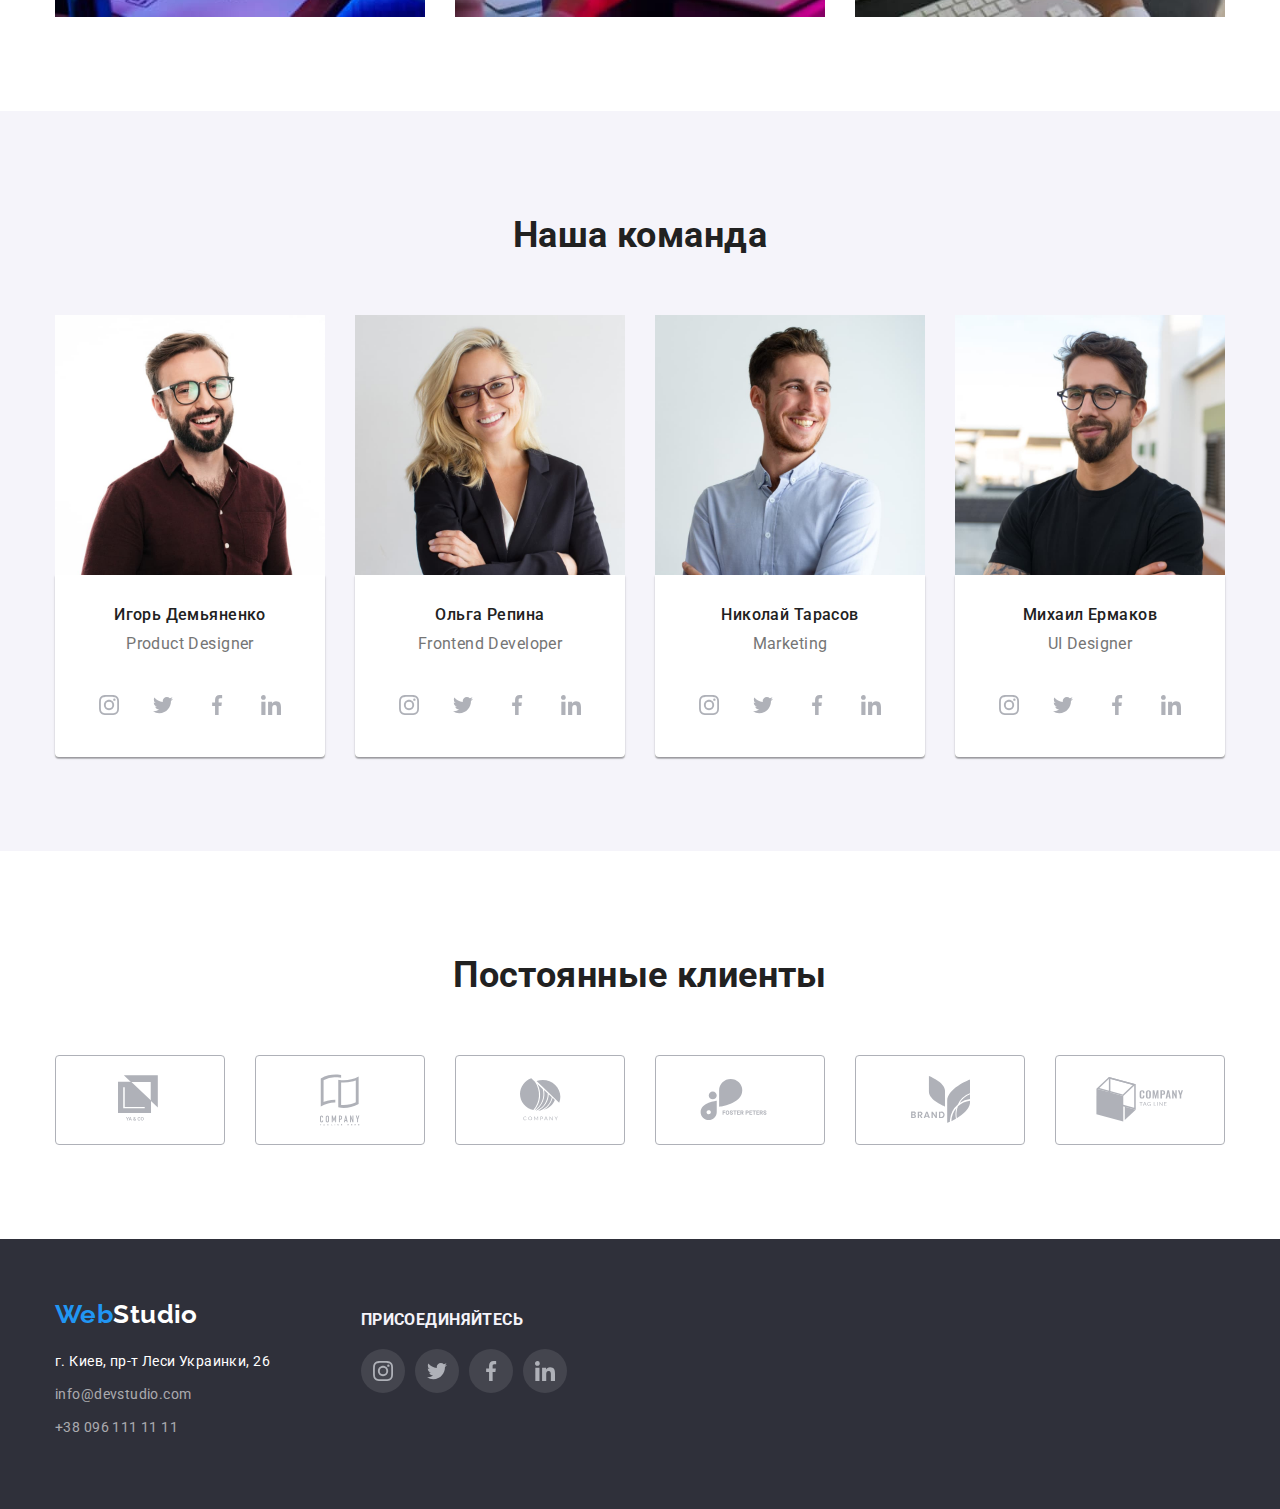
==== commit 83e3d6d2: "финиш" ====
--- a/index.html
+++ b/index.html
@@ -389,14 +389,14 @@
           <ul class="list regular-clients">
             <li class="client">
               <a href="#" class="link client-link">
-                <svg class="brand-icon" width="44" height="49">
+                <svg  width="44" height="49">
                   <use href="./images/main/sprite-icons.svg#icon-yaco"></use>
                 </svg>
               </a>
             </li>
             <li class="client">
               <a href="#" class="link client-link">
-                <svg class="brand-icon" width="40" height="52">
+                <svg  width="40" height="52">
                   <use
                     href="./images/main/sprite-icons.svg#icon-taglinehere"
                   ></use>
@@ -405,14 +405,14 @@
             </li>
             <li class="client">
               <a href="#" class="link client-link">
-                <svg class="brand-icon" width="41" height="43">
+                <svg  width="41" height="43">
                   <use href="./images/main/sprite-icons.svg#icon-company"></use>
                 </svg>
               </a>
             </li>
             <li class="client">
               <a href="#" class="link client-link">
-                <svg class="brand-icon" width="80" height="42">
+                <svg  width="80" height="42">
                   <use
                     href="./images/main/sprite-icons.svg#icon-fosterpeters"
                   ></use>
@@ -421,14 +421,14 @@
             </li>
             <li class="client">
               <a href="#" class="link client-link">
-                <svg class="brand-icon" width="59" height="47">
+                <svg  width="59" height="47">
                   <use href="./images/main/sprite-icons.svg#icon-brand"></use>
                 </svg>
               </a>
             </li>
             <li class="client">
               <a href="#" class="link client-link">
-                <svg class="brand-icon" width="88" height="45">
+                <svg  width="88" height="45">
                   <use href="./images/main/sprite-icons.svg#icon-tagline"></use>
                 </svg>
               </a>
--- a/css/styles.css
+++ b/css/styles.css
@@ -161,22 +161,10 @@
 
 .email {
   margin-right: 10px;
-  fill: var(--main-text-color);
-}
-
-.email:hover,
-.email:focus {
-  fill: currentColor;
 }
 
 .telephone {
   margin-right: 10px;
-  fill: var(--main-text-color);
-}
-
-.telephone:hover,
-.telephone:focus {
-  fill: currentColor;
 }
 
 /*=== /Шапка страницы ===*/
@@ -361,19 +349,13 @@
   height: 44px;
   border-radius: 50%;
   padding: 12px;
+  color: var(--icon-color);
 }
 
 .social-link:hover,
 .social-link:focus {
   background-color: var(--accent-color);
-}
-
-.social-icon {
-  fill: var(--icon-color);
-}
-.social-icon:hover,
-.social-icon:focus {
-  fill: var(--main-white-color);
+  color: var(--main-white-color);
 }
 
 .social-network-list .social-network:not(:last-child) {
@@ -408,10 +390,6 @@
 .client-link:hover,
 .client-link:focus {
   color: var(--accent-color);
-}
-
-.brand-icon {
-  fill: currentColor;
 }
 
 /*=== /Наши клиенты ===*/
